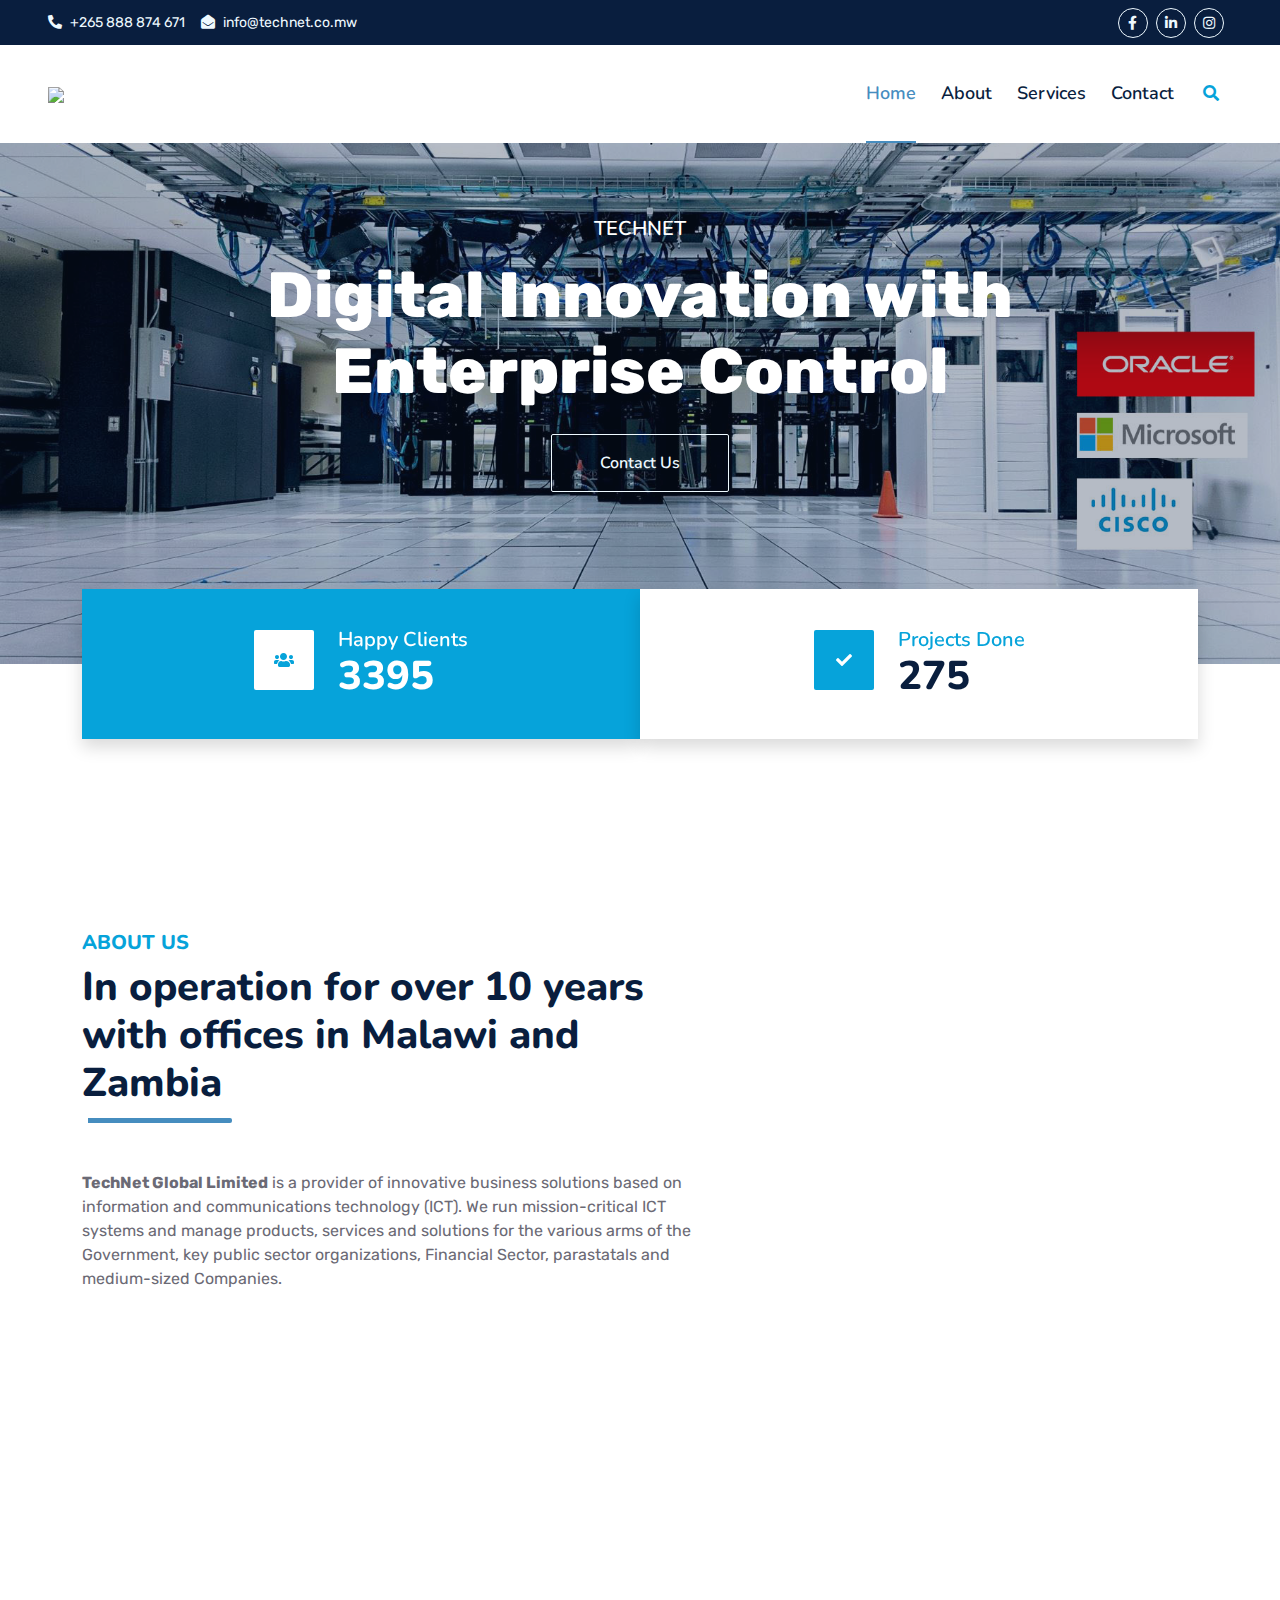
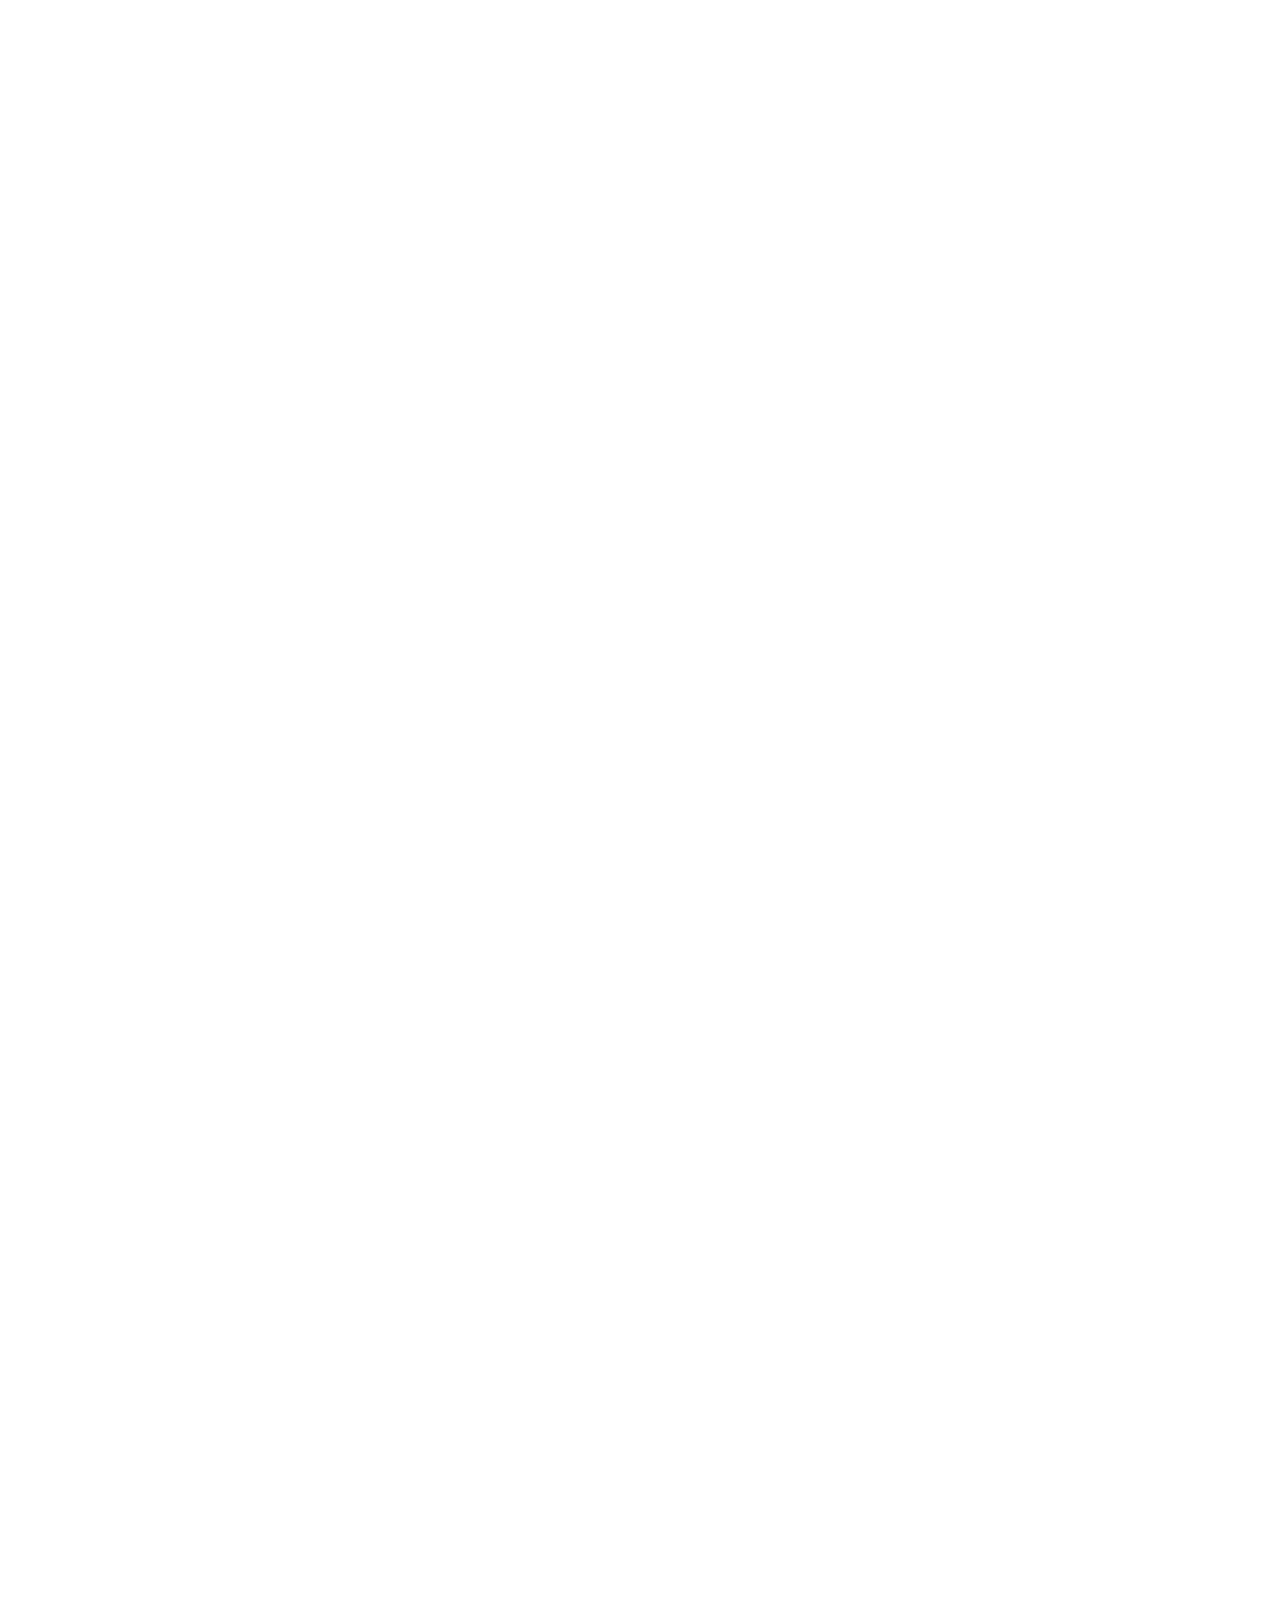
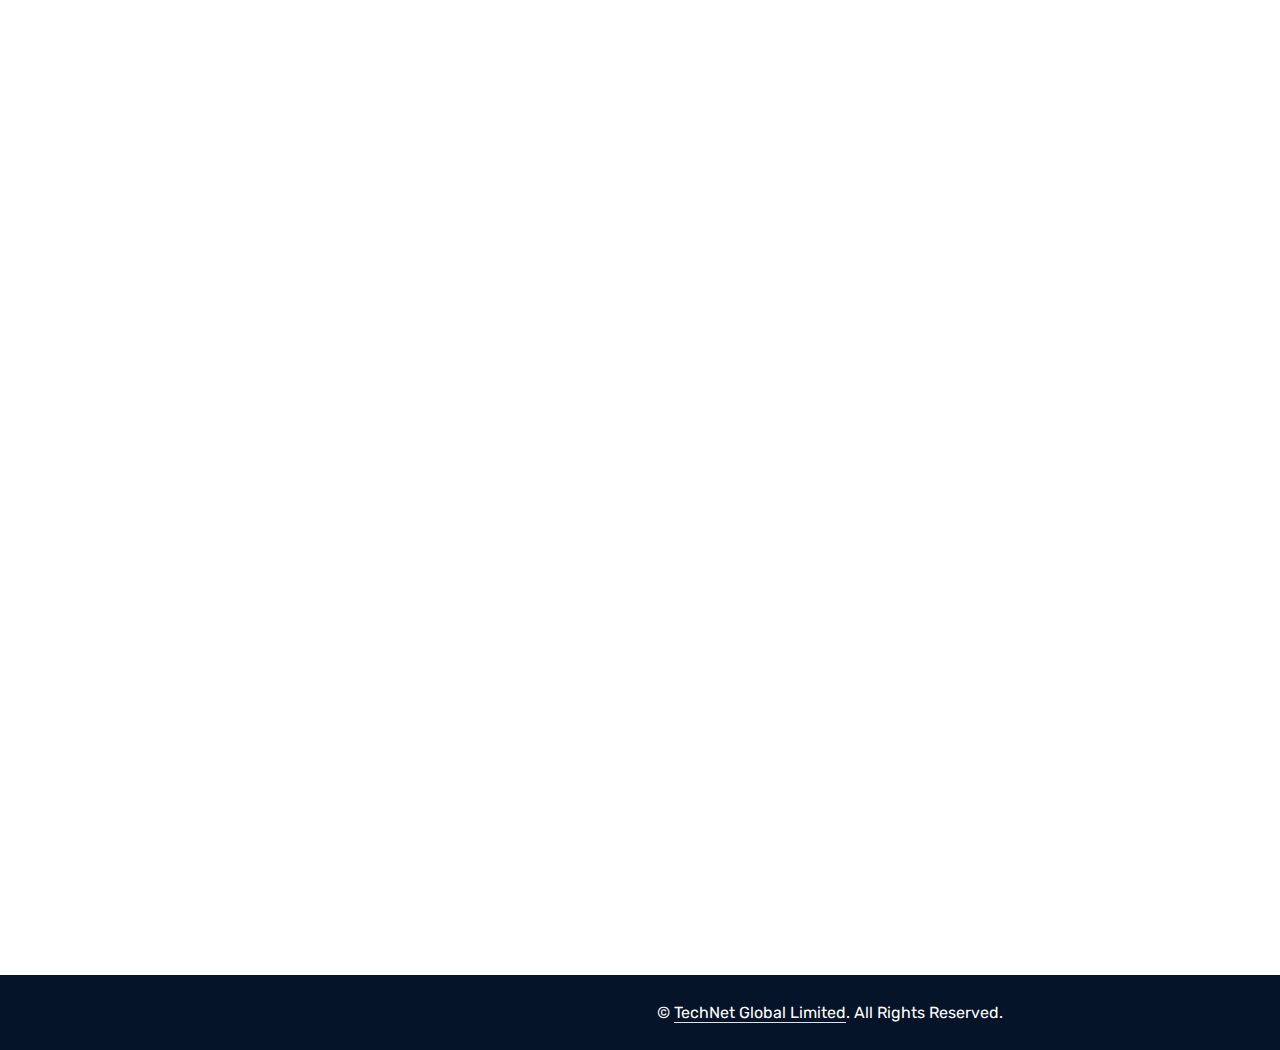
==== index.html @ 78ab6a91 "Add files via upload" ====
<!DOCTYPE html>
<html lang="en">

<head>
    <meta charset="utf-8">
    <title>TechNet - Digital Innovation with Enterprise Control</title>
    <meta content="width=device-width, initial-scale=1.0" name="viewport">
    <meta content="Free HTML Templates" name="keywords">
    <meta content="Free HTML Templates" name="description">

    <!-- Favicon -->
    <link href="img/logo.png" rel="icon">

    <!-- Google Web Fonts -->
    <link rel="preconnect" href="https://fonts.googleapis.com">
    <link rel="preconnect" href="https://fonts.gstatic.com" crossorigin>
    <link href="https://fonts.googleapis.com/css2?family=Nunito:wght@400;600;700;800&family=Rubik:wght@400;500;600;700&display=swap" rel="stylesheet">

    <!-- Icon Font Stylesheet -->
    <link href="https://cdnjs.cloudflare.com/ajax/libs/font-awesome/5.10.0/css/all.min.css" rel="stylesheet">
    <link href="https://cdn.jsdelivr.net/npm/bootstrap-icons@1.4.1/font/bootstrap-icons.css" rel="stylesheet">

    <!-- Libraries Stylesheet -->
    <link href="lib/owlcarousel/assets/owl.carousel.min.css" rel="stylesheet">
    <link href="lib/animate/animate.min.css" rel="stylesheet">

    <!-- Customized Bootstrap Stylesheet -->
    <link href="css/bootstrap.min.css" rel="stylesheet">

    <!-- Template Stylesheet -->
    <link href="css/style.css" rel="stylesheet">
</head>

<body>
    <!-- Spinner Start -->
    <div id="spinner" class="show bg-white position-fixed translate-middle w-100 vh-100 top-50 start-50 d-flex align-items-center justify-content-center">
        <div class="spinner"></div>
    </div>
    <!-- Spinner End -->


    <!-- Topbar Start -->
    <div class="container-fluid bg-dark px-5 d-none d-lg-block">
        <div class="row gx-0">
            <div class="col-lg-8 text-center text-lg-start mb-2 mb-lg-0">
                <div class="d-inline-flex align-items-center" style="height: 45px;">
                    <!-- <small class="me-3 text-light"><i class="fa fa-map-marker-alt me-2"></i>Plot # BE 71, Mahatma Gandhi Road</small> -->
                    <small class="me-3 text-light"><i class="fa fa-phone-alt me-2"></i>+265 888 874 671</small>
                    <small class="text-light"><i class="fa fa-envelope-open me-2"></i>info@technet.co.mw</small>
                </div>
            </div>
            <div class="col-lg-4 text-center text-lg-end">
                <div class="d-inline-flex align-items-center" style="height: 45px;">
                    <a class="btn btn-sm btn-outline-light btn-sm-square rounded-circle me-2" href=""><i class="fab fa-facebook-f fw-normal"></i></a>
                    <a class="btn btn-sm btn-outline-light btn-sm-square rounded-circle me-2" href=""><i class="fab fa-linkedin-in fw-normal"></i></a>
                    <a class="btn btn-sm btn-outline-light btn-sm-square rounded-circle me-2" href=""><i class="fab fa-instagram fw-normal"></i></a>
                </div>
            </div>
        </div>
    </div>
    <!-- Topbar End -->


    <!-- Navbar & Carousel Start -->
    <div class="container-fluid position-relative p-0">
        <nav class="navbar navbar-expand-lg bg-light navbar-dark px-5 py-3 py-lg-0">
            <a href="index.html" class="navbar-brand p-0">
                <img class="logo" src="img/logo.png">
            </a>
            <button class="navbar-toggler" type="button" data-bs-toggle="collapse" data-bs-target="#navbarCollapse">
                <span class="fa fa-bars"></span>
            </button>
            <div class="collapse navbar-collapse" id="navbarCollapse">
                <div class="navbar-nav ms-auto py-0">
                    <a href="index.html" class="nav-item nav-link active">Home</a>
                    <a href="about.html" class="nav-item nav-link">About</a>
                    <a href="service.html" class="nav-item nav-link">Services</a>
                    <a href="contact.html" class="nav-item nav-link">Contact</a>
                </div>
                <butaton type="button" class="btn text-primary ms-3" data-bs-toggle="modal" data-bs-target="#searchModal"><i class="fa fa-search"></i></butaton>
            </div>
        </nav>

        <div id="header-carousel" class="carousel slide carousel-fade" data-bs-ride="carousel">
            <div class="carousel-inner">
                <div class="carousel-item active">
                    <img class="w-100" src="img/sr.jpg" alt="Image">
                    <div class="carousel-caption d-flex flex-column align-items-center justify-content-center">
                        <div class="p-3" style="max-width: 900px;">
                            <h5 class="text-white text-uppercase mb-3 animated slideInDown">TechNet</h5>
                            <div class=" display-3 text-white mb-md-4 animated zoomIn">Digital Innovation with Enterprise Control</div>
                            <!-- <a href="quote.html" class="btn btn-primary py-md-3 px-md-5 me-3 animated slideInLeft">Free Quote</a> -->
                            <a href="" class="btn btn-outline-light py-md-3 px-md-5 animated slideInRight">Contact Us</a>
                        </div>
                    </div>
                </div>
<!--                 <div class="carousel-item">
                    <img class="w-100" src="img/Oracle.jpg" alt="Image">
                    <div class="carousel-caption d-flex flex-column align-items-center justify-content-center">
                        <div class="p-3" style="max-width: 900px;">
                            <h5 class="text-white text-uppercase mb-3 animated slideInDown">Creative & Innovative</h5>
                            <h1 class="display-1 text-white mb-md-4 animated zoomIn">Creative & Innovative Digital Solution</h1>
                            <a href="quote.html" class="btn btn-primary py-md-3 px-md-5 me-3 animated slideInLeft">Free Quote</a>
                            <a href="" class="btn btn-outline-light py-md-3 px-md-5 animated slideInRight">Contact Us</a>
                        </div>
                    </div>
                </div> -->
            </div>
<!--             <button class="carousel-control-prev" type="button" data-bs-target="#header-carousel"
                data-bs-slide="prev">
                <span class="carousel-control-prev-icon" aria-hidden="true"></span>
                <span class="visually-hidden">Previous</span>
            </button>
            <button class="carousel-control-next" type="button" data-bs-target="#header-carousel"
                data-bs-slide="next">
                <span class="carousel-control-next-icon" aria-hidden="true"></span>
                <span class="visually-hidden">Next</span>
            </button> -->
        </div>
    </div>
    <!-- Navbar & Carousel End -->


    <!-- Full Screen Search Start -->
    <div class="modal fade" id="searchModal" tabindex="-1">
        <div class="modal-dialog modal-fullscreen">
            <div class="modal-content" style="background: rgba(9, 30, 62, .7);">
                <div class="modal-header border-0">
                    <button type="button" class="btn bg-white btn-close" data-bs-dismiss="modal" aria-label="Close"></button>
                </div>
                <div class="modal-body d-flex align-items-center justify-content-center">
                    <div class="input-group" style="max-width: 600px;">
                        <input type="text" class="form-control bg-transparent border-primary p-3" placeholder="Type search keyword">
                        <button class="btn btn-primary px-4"><i class="bi bi-search"></i></button>
                    </div>
                </div>
            </div>
        </div>
    </div>
    <!-- Full Screen Search End -->


    <!-- Facts Start -->
    <div class="container-fluid facts py-5 pt-lg-0">
        <div class="container py-5 pt-lg-0">
            <div class="row gx-0">
                <div class="col-lg-6 wow zoomIn" data-wow-delay="0.1s">
                    <div class="bg-primary shadow d-flex align-items-center justify-content-center p-4" style="height: 150px;">
                        <div class="bg-white d-flex align-items-center justify-content-center rounded mb-2" style="width: 60px; height: 60px;">
                            <i class="fa fa-users text-primary"></i>
                        </div>
                        <div class="ps-4">
                            <h5 class="text-white mb-0">Happy Clients</h5>
                            <h1 class="text-white mb-0" data-toggle="counter-up">12345</h1>
                        </div>
                    </div>
                </div>
                <div class="col-lg-6 wow zoomIn" data-wow-delay="0.3s">
                    <div class="bg-light shadow d-flex align-items-center justify-content-center p-4" style="height: 150px;">
                        <div class="bg-primary d-flex align-items-center justify-content-center rounded mb-2" style="width: 60px; height: 60px;">
                            <i class="fa fa-check text-white"></i>
                        </div>
                        <div class="ps-4">
                            <h5 class="text-primary mb-0">Projects Done</h5>
                            <h1 class="mb-0" data-toggle="counter-up">1000</h1>
                        </div>
                    </div>
                </div>
            </div>
        </div>
    </div>
    <!-- Facts Start -->


    <!-- About Start -->
    <div class="container-fluid py-5 wow fadeInUp" data-wow-delay="0.1s">
        <div class="container py-5">
            <div class="row g-5">
                <div class="col-lg-7">
                    <div class="section-title position-relative pb-3 mb-5">
                        <h5 class="fw-bold text-primary text-uppercase">About Us</h5>
                        <h1 class="mb-0">In operation for over 10 years with offices in Malawi and Zambia</h1>
                    </div>
                    <p class="mb-4"><strong>TechNet Global Limited</strong> is a provider of innovative business solutions based on information and communications technology (ICT). We run mission-critical ICT systems and manage products, services and solutions for the various arms of the Government, key public sector organizations, Financial Sector, parastatals and medium-sized Companies. </p>
                    <div class="row g-0 mb-3">
                        <div class="col-sm-6 wow zoomIn" data-wow-delay="0.2s">
                            <h5 class="mb-3"><i class="fa fa-check text-primary me-3"></i>Professional Staff</h5>
                        </div>
                        <div class="col-sm-6 wow zoomIn" data-wow-delay="0.4s">
                            <h5 class="mb-3"><i class="fa fa-check text-primary me-3"></i>24/7 Support</h5>
                        </div>
                    </div>
                    <div class="d-flex align-items-center mb-4 wow fadeIn" data-wow-delay="0.6s">
                        <div class="bg-primary d-flex align-items-center justify-content-center rounded" style="width: 60px; height: 60px;">
                            <i class="fa fa-phone-alt text-white"></i>
                        </div>
                        <div class="ps-4">
                            <h5 class="mb-2">Call for more information</h5>
                            <h4 class="text-primary mb-0">+265 888 874 671</h4>
                        </div>
                    </div>
                    <a href="quote.html" class="btn btn-primary py-3 px-5 mt-3 wow zoomIn" data-wow-delay="0.9s">Read More</a>
                </div>
                <div class="col-lg-5" style="min-height: 500px;">
                    <div class="position-relative h-100">
                        <img class="position-absolute w-100 h-100 rounded wow zoomIn" data-wow-delay="0.9s" src="img/placeholder.jpg" style="object-fit: cover;">
                    </div>
                </div>
            </div>
        </div>
    </div>
    <!-- About End -->


    <!-- Features Start -->
<!--     <div class="container-fluid py-5 wow fadeInUp" data-wow-delay="0.1s">
        <div class="container py-5">
            <div class="section-title text-center position-relative pb-3 mb-5 mx-auto" style="max-width: 600px;">
                <h5 class="fw-bold text-primary text-uppercase">Why TechNet</h5>
                <h1 class="mb-0">We Are Here to Grow Your Business Exponentially</h1>
            </div>
            <div class="row g-5">
                <div class="col-lg-4">
                    <div class="row g-5">
                        <div class="col-12 wow zoomIn" data-wow-delay="0.2s">
                            <div class="bg-primary rounded d-flex align-items-center justify-content-center mb-3" style="width: 60px; height: 60px;">
                                <i class="fa fa-cubes text-white"></i>
                            </div>
                            <h4>Best In Industry</h4>
                            <p class="mb-0">Magna sea eos sit dolor, ipsum amet lorem diam dolor eos et diam dolor</p>
                        </div>
                        <div class="col-12 wow zoomIn" data-wow-delay="0.6s">
                            <div class="bg-primary rounded d-flex align-items-center justify-content-center mb-3" style="width: 60px; height: 60px;">
                                <i class="fa fa-award text-white"></i>
                            </div>
                            <h4>Award Winning</h4>
                            <p class="mb-0">Magna sea eos sit dolor, ipsum amet lorem diam dolor eos et diam dolor</p>
                        </div>
                    </div>
                </div>
                <div class="col-lg-4  wow zoomIn" data-wow-delay="0.9s" style="min-height: 350px;">
                    <div class="position-relative h-100">
                        <img class="position-absolute w-100 h-100 rounded wow zoomIn" data-wow-delay="0.1s" src="img/feature.jpg" style="object-fit: cover;">
                    </div>
                </div>
                <div class="col-lg-4">
                    <div class="row g-5">
                        <div class="col-12 wow zoomIn" data-wow-delay="0.4s">
                            <div class="bg-primary rounded d-flex align-items-center justify-content-center mb-3" style="width: 60px; height: 60px;">
                                <i class="fa fa-users-cog text-white"></i>
                            </div>
                            <h4>Professional Staff</h4>
                            <p class="mb-0">Magna sea eos sit dolor, ipsum amet lorem diam dolor eos et diam dolor</p>
                        </div>
                        <div class="col-12 wow zoomIn" data-wow-delay="0.8s">
                            <div class="bg-primary rounded d-flex align-items-center justify-content-center mb-3" style="width: 60px; height: 60px;">
                                <i class="fa fa-phone-alt text-white"></i>
                            </div>
                            <h4>24/7 Support</h4>
                            <p class="mb-0">Magna sea eos sit dolor, ipsum amet lorem diam dolor eos et diam dolor</p>
                        </div>
                    </div>
                </div>
            </div>
        </div>
    </div> -->
    <!-- Features Start -->


    <!-- Service Start -->
    <div class="container-fluid py-5 wow fadeInUp" data-wow-delay="0.1s">
        <div class="container py-5">
            <div class="section-title text-center position-relative pb-3 mb-5 mx-auto" style="max-width: 600px;">
                <h5 class="fw-bold text-primary text-uppercase">Our Services</h5>
                <h1 class="mb-0">Best ICT Solutions for Your Business</h1>
            </div>
            <div class="row g-5">
                <div class="col-lg-4 col-md-6 wow zoomIn" data-wow-delay="0.3s">
                    <div class="service-item bg-light rounded d-flex flex-column align-items-center justify-content-center text-center">
                        <div class="service-icon">
                            <i class="fa fa-database text-white"></i>
                        </div>
                        <h4 class="mb-3">Datacenter Servers and Storage</h4>
                        <p class="m-0">Data Centre server memory for the most demanding workloads</p>
                        <a class="btn btn-lg btn-primary rounded" href="">
                            <i class="bi bi-arrow-right"></i>
                        </a>
                    </div>
                </div>
                <div class="col-lg-4 col-md-6 wow zoomIn" data-wow-delay="0.6s">
                    <div class="service-item bg-light rounded d-flex flex-column align-items-center justify-content-center text-center">
                        <div class="service-icon">
                            <i class="fa fa-cogs text-white"></i>
                        </div>
                        <h4 class="mb-3">Network Design and Implementation</h4>
                        <p class="m-0">Expertise covering a broad range of technologies, providing comprehensive services for your ever changing business needs.</p>
                        <a class="btn btn-lg btn-primary rounded" href="">
                            <i class="bi bi-arrow-right"></i>
                        </a>
                    </div>
                </div>
                <div class="col-lg-4 col-md-6 wow zoomIn" data-wow-delay="0.9s">
                    <div class="service-item bg-light rounded d-flex flex-column align-items-center justify-content-center text-center">
                        <div class="service-icon">
                            <i class="fa fa-chart-pie text-white"></i>
                        </div>
                        <h4 class="mb-3">Business Intelligence and Analytics</h4>
                        <p class="m-0">Solutions here at TechNet specialize in BI Applications to maximize the value of your data.</p>
                        <a class="btn btn-lg btn-primary rounded" href="">
                            <i class="bi bi-arrow-right"></i>
                        </a>
                    </div>
                </div>
                <div class="col-lg-4 col-md-6 wow zoomIn" data-wow-delay="0.3s">
                    <div class="service-item bg-light rounded d-flex flex-column align-items-center justify-content-center text-center">
                        <div class="service-icon">
                            <i class="fab fa-superpowers text-white"></i>
                        </div>
                        <h4 class="mb-3">Virtualization</h4>
                        <p class="m-0">We give you excellent virtualization solutions including VMWare, IBM Power VM, Oracle VM, Windows Hypervisor and many more.</p>
                        <a class="btn btn-lg btn-primary rounded" href="">
                            <i class="bi bi-arrow-right"></i>
                        </a>
                    </div>
                </div>
                <div class="col-lg-4 col-md-6 wow zoomIn" data-wow-delay="0.6s">
                    <div class="service-item bg-light rounded d-flex flex-column align-items-center justify-content-center text-center">
                        <div class="service-icon">
                            <i class="fa fa-shield-alt text-white"></i>
                        </div>
                        <h4 class="mb-3">Cyber Security</h4>
                        <p class="m-0">The best choice that will Future-proof your security with reliable solutions.</p>
                        <a class="btn btn-lg btn-primary rounded" href="">
                            <i class="bi bi-arrow-right"></i>
                        </a>
                    </div>
                </div>
                <div class="col-lg-4 col-md-6 wow zoomIn" data-wow-delay="0.9s">
                    <div class="position-relative bg-primary rounded h-100 d-flex flex-column align-items-center justify-content-center text-center p-5">
                        <h3 class="text-white mb-3"><a href="#" class="btn btn-light">More Services</a></h3>
                        <p class="text-white mb-3">Get Excellent IT services from TechNet </p>
                        <h2 class="text-white mb-0">+265 888 874 671</h2>
                    </div>
                </div>
            </div>
        </div>
    </div>
    <!-- Service End -->




    <!-- Quote Start -->
    <div class="container-fluid py-5 wow fadeInUp" data-wow-delay="0.1s">
        <div class="container py-5">
            <div class="row g-5">
                <div class="col-lg-7">
                    <div class="section-title position-relative pb-3 mb-5">
                        <h5 class="fw-bold text-primary text-uppercase">Request A Quote</h5>
                        <h1 class="mb-0">Feel Free to Contact Us</h1>
                    </div>
                    <div class="row gx-3">
                        <div class="col-sm-6 wow zoomIn" data-wow-delay="0.2s">
                            <h5 class="mb-4"><i class="fa fa-reply text-primary me-3"></i>Reply within 24 hours</h5>
                        </div>
                        <div class="col-sm-6 wow zoomIn" data-wow-delay="0.4s">
                            <h5 class="mb-4"><i class="fa fa-phone-alt text-primary me-3"></i>24 hrs telephone support</h5>
                        </div>
                    </div>
                    <p class="mb-4">TechNet specializes in customized IT solutions for industries in the areas of Financial Services, Insurance, Transportation, Telecom, Healthcare, Parastatals and Government. TechNet also offers a range of consulting and IT skills, helping businesses re-engineer and reinvent their products, services and processes to compete successfully in an ever-changing marketplace.</p>
                    <div class="d-flex align-items-center mt-2 wow zoomIn" data-wow-delay="0.6s">
                        <div class="bg-primary d-flex align-items-center justify-content-center rounded" style="width: 60px; height: 60px;">
                            <i class="fa fa-phone-alt text-white"></i>
                        </div>
                        <div class="ps-4">
                            <h5 class="mb-2">Call to ask any question</h5>
                            <h4 class="text-primary mb-0">+265 888 874 671</h4>
                        </div>
                    </div>
                </div>
                <div class="col-lg-5" style="min-height: 500px;">
                    <div class="position-relative h-100">
                        <img class="position-absolute w-100 h-100 rounded wow zoomIn" data-wow-delay="0.9s" src="img/quote.jpg" style="object-fit: cover;">
                    </div>
                </div>
            </div>
        </div>
    </div>
    <!-- Quote End -->



    <!-- Vendor Start -->
    <div class="container-fluid py-5 wow fadeInUp" data-wow-delay="0.1s">
        <div class="container py-5 mb-5">
            <div class="section-title text-center position-relative pb-3 mb-5 mx-auto" style="max-width: 600px;">
                <h5 class="fw-bold text-primary text-uppercase">Our Partners</h5>
            </div>
            <div class="bg-white">
                <div class="owl-carousel vendor-carousel">
                    <img src="img/vendor-1.jpg" alt="">
                    <img src="img/vendor-2.jpg" alt="">
                    <img src="img/vendor-3.jpg" alt="">
                    <img src="img/vendor-4.jpg" alt="">
                    <img src="img/vendor-5.jpg" alt="">
                    <img src="img/vendor-6.jpg" alt="">
                    <img src="img/vendor-11.jpg" alt="">
                    <img src="img/vendor-8.jpg" alt="">
                    <img src="img/vendor-9.jpg" alt="">
                    <img src="img/vendor-12.jpg" alt="">
                    <img src="img/vendor-13.jpg" alt="">
                    <img src="img/vendor-14.jpg" alt="">
                    <img src="img/vendor-15.jpg" alt="">
                    <img src="img/vendor-16.jpg" alt="">
                    <img src="img/vendor-17.jpg" alt="">

                </div>
            </div>
        </div>
    </div>
    <!-- Vendor End -->
    

    <!-- Footer Start -->
    <div class="container-fluid bg-dark text-light mt-5 wow fadeInUp" data-wow-delay="0.1s">
        <div class="container">
            <div class="row gx-5">
                <div class="col-lg-4 col-md-6 footer-about">
                    <div class="ustify-content-center text-center h-100 bg-primary p-4">
                       <div class="bg-light p-3">
                            <a href="index.html" class="navbar-brand">
                                <img class="logo" src="img/logof.png">
                            </a>
                        </div>
                        <p class="mt-3 mb-4">TechNet specializes in customized IT solutions for industries in the areas of Financial Services, Insurance, 
                        Transportation, Telecom, Healthcare and Power.</p>

                    </div>
                </div>
                <div class="col-lg-8 col-md-6">
                    <div class="row gx-5">
                        <div class="col-lg-4 col-md-12 pt-5 mb-5">
                            <div class="section-title section-title-sm position-relative pb-3 mb-4">
                                <h3 class="text-light mb-0">Get In Touch</h3>
                            </div>
                            <div class="d-flex mb-2">
                                <i class="bi bi-geo-alt text-primary me-2"></i>
                                <p class="mb-0">Plot No. BE 71, Mahatma Gandhi Road</p>
                            </div>
                            <div class="d-flex mb-2">
                                <i class="bi bi-envelope-open text-primary me-2"></i>
                                <p class="mb-0">info@technet.co.mw</p>
                            </div>
                            <div class="d-flex mb-2">
                                <i class="bi bi-telephone text-primary me-2"></i>
                                <p class="mb-0">+265 888 874 671</p>
                            </div>
                            <div class="d-flex mt-4">
                                <a class="btn btn-primary btn-square me-2" href="#"><i class="fab fa-twitter fw-normal"></i></a>
                                <a class="btn btn-primary btn-square me-2" href="#"><i class="fab fa-facebook-f fw-normal"></i></a>
                                <a class="btn btn-primary btn-square me-2" href="#"><i class="fab fa-linkedin-in fw-normal"></i></a>
                                <a class="btn btn-primary btn-square" href="#"><i class="fab fa-instagram fw-normal"></i></a>
                            </div>
                        </div>
                        <div class="col-lg-4 col-md-12 pt-0 pt-lg-5 mb-5">
                            <div class="section-title section-title-sm position-relative pb-3 mb-4">
                                <h3 class="text-light mb-0">Quick Links</h3>
                            </div>
                            <div class="link-animated d-flex flex-column justify-content-start">
                                <a class="text-light mb-2" href="index.php"><i class="bi bi-arrow-right text-primary me-2"></i>Home</a>
                                <a class="text-light mb-2" href="about.html"><i class="bi bi-arrow-right text-primary me-2"></i>About Us</a>
                                <a class="text-light mb-2" href="service.html"><i class="bi bi-arrow-right text-primary me-2"></i>Our Services</a>
                            </div>
                        </div>
                        <div class="col-lg-4 col-md-12 pt-0 pt-lg-5 mb-5">
                            <div class="section-title section-title-sm position-relative pb-3 mb-4">
                                <h3 class="text-light mb-0">Popular Links</h3>
                            </div>
                            <div class="link-animated d-flex flex-column justify-content-start">
                                <a class="text-light mb-2" href="service.html"><i class="bi bi-arrow-right text-primary me-2"></i>Our Services</a>
                                <a class="text-light" href="contact.html"><i class="bi bi-arrow-right text-primary me-2"></i>Contact Us</a>
                            </div>
                        </div>
                    </div>
                </div>
            </div>
        </div>
    </div>
    <div class="container-fluid text-white" style="background: #061429;">
        <div class="container text-center">
            <div class="row justify-content-end">
                <div class="col-lg-8 col-md-6">
                    <div class="d-flex align-items-center justify-content-center" style="height: 75px;">
                        <p class="mb-0">&copy; <a class="text-white border-bottom" href="#">TechNet Global Limited</a>. All Rights Reserved. 

                    </div>
                </div>
            </div>
        </div>
    </div>
    <!-- Footer End -->


    <!-- Back to Top -->
    <a href="#" class="btn btn-lg btn-primary btn-lg-square rounded back-to-top"><i class="bi bi-arrow-up"></i></a>


    <!-- JavaScript Libraries -->
    <script src="https://code.jquery.com/jquery-3.4.1.min.js"></script>
    <script src="https://cdn.jsdelivr.net/npm/bootstrap@5.0.0/dist/js/bootstrap.bundle.min.js"></script>
    <script src="lib/wow/wow.min.js"></script>
    <script src="lib/easing/easing.min.js"></script>
    <script src="lib/waypoints/waypoints.min.js"></script>
    <script src="lib/counterup/counterup.min.js"></script>
    <script src="lib/owlcarousel/owl.carousel.min.js"></script>

    <!-- Template Javascript -->
    <script src="js/main.js"></script>
</body>

</html>
---- css/style.css ----
/********** Template CSS **********/
:root {
    --primary: #468dbf;
    --secondary: #34AD54;
    --light: #EEF9FF;
    --dark: #30386a;
}


/*** Spinner ***/
.spinner {
    width: 40px;
    height: 40px;
    background: var(--primary);
    margin: 100px auto;
    -webkit-animation: sk-rotateplane 1.2s infinite ease-in-out;
    animation: sk-rotateplane 1.2s infinite ease-in-out;
}

@-webkit-keyframes sk-rotateplane {
    0% {
        -webkit-transform: perspective(120px)
    }
    50% {
        -webkit-transform: perspective(120px) rotateY(180deg)
    }
    100% {
        -webkit-transform: perspective(120px) rotateY(180deg) rotateX(180deg)
    }
}

@keyframes sk-rotateplane {
    0% {
        transform: perspective(120px) rotateX(0deg) rotateY(0deg);
        -webkit-transform: perspective(120px) rotateX(0deg) rotateY(0deg)
    }
    50% {
        transform: perspective(120px) rotateX(-180.1deg) rotateY(0deg);
        -webkit-transform: perspective(120px) rotateX(-180.1deg) rotateY(0deg)
    }
    100% {
        transform: perspective(120px) rotateX(-180deg) rotateY(-179.9deg);
        -webkit-transform: perspective(120px) rotateX(-180deg) rotateY(-179.9deg);
    }
}

#spinner {
    opacity: 0;
    visibility: hidden;
    transition: opacity .5s ease-out, visibility 0s linear .5s;
    z-index: 99999;
}

#spinner.show {
    transition: opacity .5s ease-out, visibility 0s linear 0s;
    visibility: visible;
    opacity: 1;
}


/*** Heading ***/
h1,
h2,
.fw-bold {
    font-weight: 800 !important;
}

h3,
h4,
.fw-semi-bold {
    font-weight: 700 !important;
}

h5,
h6,
.fw-medium {
    font-weight: 600 !important;
}


/*** Button ***/
.btn {
    font-family: 'Nunito', sans-serif;
    font-weight: 600;
    transition: .5s;
}

.btn-primary,
.btn-secondary {
    color: #FFFFFF;
    box-shadow: inset 0 0 0 50px transparent;
}

.btn-primary:hover {
    box-shadow: inset 0 0 0 0 var(--primary);
}

.btn-secondary:hover {
    box-shadow: inset 0 0 0 0 var(--secondary);
}

.btn-square {
    width: 36px;
    height: 36px;
}

.btn-sm-square {
    width: 30px;
    height: 30px;
}

.btn-lg-square {
    width: 48px;
    height: 48px;
}

.btn-square,
.btn-sm-square,
.btn-lg-square {
    padding-left: 0;
    padding-right: 0;
    text-align: center;
}


/*** Navbar ***/
.navbar-dark .navbar-nav .nav-link {
    font-family: 'Nunito', sans-serif;
    position: relative;
    margin-left: 25px;
    padding: 35px 0;
    color: #091e3e;
    font-size: 18px;
    font-weight: 600;
    outline: none;
    transition: .5s;
}

.sticky-top.navbar-dark .navbar-nav .nav-link {
    padding: 20px 0;
    color: var(--dark);
}

.navbar-dark .navbar-nav .nav-link:hover,
.navbar-dark .navbar-nav .nav-link.active {
    color: var(--primary);
}

.navbar-dark .navbar-brand h1 {
    color: #FFFFFF;
}

.navbar-dark .navbar-toggler {
    color: var(--primary) !important;
    border-color: var(--primary) !important;
}

@media (max-width: 991.98px) {
    .sticky-top.navbar-dark {
        position: relative;
        background: #FFFFFF;
    }

    .navbar-dark .navbar-nav .nav-link,
    .navbar-dark .navbar-nav .nav-link.show,
    .sticky-top.navbar-dark .navbar-nav .nav-link {
        padding: 10px 0;
        color: var(--dark);
    }

    .navbar-dark .navbar-brand h1 {
        color: var(--primary);
    }
}

@media (min-width: 992px) {
    .navbar-dark {
        position: absolute;
        width: 100%;
        top: 0;
        left: 0;
        border-bottom: 1px solid rgba(256, 256, 256, .1);
        z-index: 999;
    }
    
    .sticky-top.navbar-dark {
        position: fixed;
        background: #FFFFFF;
    }

    .navbar-dark .navbar-nav .nav-link::before {
        position: absolute;
        content: "";
        width: 0;
        height: 2px;
        bottom: -1px;
        left: 50%;
        background: var(--primary);
        transition: .5s;
    }

    .navbar-dark .navbar-nav .nav-link:hover::before,
    .navbar-dark .navbar-nav .nav-link.active::before {
        width: 100%;
        left: 0;
    }

    .navbar-dark .navbar-nav .nav-link.nav-contact::before {
        display: none;
    }

    .sticky-top.navbar-dark .navbar-brand h1 {
        color: var(--primary);
    }
}


/*** Carousel ***/
.carousel-caption {
    top: 0;
    left: 0;
    right: 0;
    bottom: 0;
    background: rgba(9, 30, 62, .3);
    z-index: 1;
}

@media (max-width: 576px) {
    .carousel-caption h5 {
        font-size: 14px;
        font-weight: 500 !important;
    }

    .carousel-caption h1 {
        font-size: 30px;
        font-weight: 600 !important;
    }
}

.carousel-control-prev,
.carousel-control-next {
    width: 10%;
}

.carousel-control-prev-icon,
.carousel-control-next-icon {
    width: 3rem;
    height: 3rem;
}


/*** Section Title ***/
.section-title::before {
    position: absolute;
    content: "";
    width: 150px;
    height: 5px;
    left: 0;
    bottom: 0;
    background: var(--primary);
    border-radius: 2px;
}

.section-title.text-center::before {
    left: 50%;
    margin-left: -75px;
}

.section-title.section-title-sm::before {
    width: 90px;
    height: 3px;
}

.section-title::after {
    position: absolute;
    content: "";
    width: 6px;
    height: 5px;
    bottom: 0px;
    background: #FFFFFF;
    -webkit-animation: section-title-run 5s infinite linear;
    animation: section-title-run 5s infinite linear;
}

.section-title.section-title-sm::after {
    width: 4px;
    height: 3px;
}

.section-title.text-center::after {
    -webkit-animation: section-title-run-center 5s infinite linear;
    animation: section-title-run-center 5s infinite linear;
}

.section-title.section-title-sm::after {
    -webkit-animation: section-title-run-sm 5s infinite linear;
    animation: section-title-run-sm 5s infinite linear;
}

@-webkit-keyframes section-title-run {
    0% {left: 0; } 50% { left : 145px; } 100% { left: 0; }
}

@-webkit-keyframes section-title-run-center {
    0% { left: 50%; margin-left: -75px; } 50% { left : 50%; margin-left: 45px; } 100% { left: 50%; margin-left: -75px; }
}

@-webkit-keyframes section-title-run-sm {
    0% {left: 0; } 50% { left : 85px; } 100% { left: 0; }
}


/*** Service ***/
.service-item {
    position: relative;
    height: 300px;
    padding: 0 30px;
    transition: .5s;
}

.service-item .service-icon {
    margin-bottom: 30px;
    width: 60px;
    height: 60px;
    display: flex;
    align-items: center;
    justify-content: center;
    background: var(--primary);
    border-radius: 2px;
    transform: rotate(-45deg);
}

.service-item .service-icon i {
    transform: rotate(45deg);
}

.service-item a.btn {
    position: absolute;
    width: 60px;
    bottom: -48px;
    left: 50%;
    margin-left: -30px;
    opacity: 0;
}

.service-item:hover a.btn {
    bottom: -24px;
    opacity: 1;
}


/*** Testimonial ***/
.testimonial-carousel .owl-dots {
    margin-top: 15px;
    display: flex;
    align-items: flex-end;
    justify-content: center;
}

.testimonial-carousel .owl-dot {
    position: relative;
    display: inline-block;
    margin: 0 5px;
    width: 15px;
    height: 15px;
    background: #DDDDDD;
    border-radius: 2px;
    transition: .5s;
}

.testimonial-carousel .owl-dot.active {
    width: 30px;
    background: var(--primary);
}

.testimonial-carousel .owl-item.center {
    position: relative;
    z-index: 1;
}

.testimonial-carousel .owl-item .testimonial-item {
    transition: .5s;
}

.testimonial-carousel .owl-item.center .testimonial-item {
    background: #FFFFFF !important;
    box-shadow: 0 0 30px #DDDDDD;
}


/*** Team ***/
.team-item {
    transition: .5s;
}

.team-social {
    position: absolute;
    width: 100%;
    height: 100%;
    top: 0;
    left: 0;
    display: flex;
    align-items: center;
    justify-content: center;
    transition: .5s;
}

.team-social a.btn {
    position: relative;
    margin: 0 3px;
    margin-top: 100px;
    opacity: 0;
}

.team-item:hover {
    box-shadow: 0 0 30px #DDDDDD;
}

.team-item:hover .team-social {
    background: rgba(9, 30, 62, .7);
}

.team-item:hover .team-social a.btn:first-child {
    opacity: 1;
    margin-top: 0;
    transition: .3s 0s;
}

.team-item:hover .team-social a.btn:nth-child(2) {
    opacity: 1;
    margin-top: 0;
    transition: .3s .05s;
}

.team-item:hover .team-social a.btn:nth-child(3) {
    opacity: 1;
    margin-top: 0;
    transition: .3s .1s;
}

.team-item:hover .team-social a.btn:nth-child(4) {
    opacity: 1;
    margin-top: 0;
    transition: .3s .15s;
}

.team-item .team-img img,
.blog-item .blog-img img  {
    transition: .5s;
}

.team-item:hover .team-img img,
.blog-item:hover .blog-img img {
    transform: scale(1.15);
}


/*** Miscellaneous ***/
@media (min-width: 991.98px) {
    .facts {
        position: relative;
        margin-top: -75px;
        z-index: 1;
    }
}

.back-to-top {
    position: fixed;
    display: none;
    right: 45px;
    bottom: 45px;
    z-index: 99;
}

.bg-header {
    background: linear-gradient(rgba(9, 30, 62, .7), rgba(9, 30, 62, .7)), url(../img/try.jpg) center center no-repeat;
    background-size: cover;
}

.link-animated a {
    transition: .5s;
}

.link-animated a:hover {
    padding-left: 10px;
}

@media (min-width: 767.98px) {
    .footer-about {
        margin-bottom: -75px;
    }
}

.logo{
    height: 80px;
}

.bg-light{
    background: white !important;
}
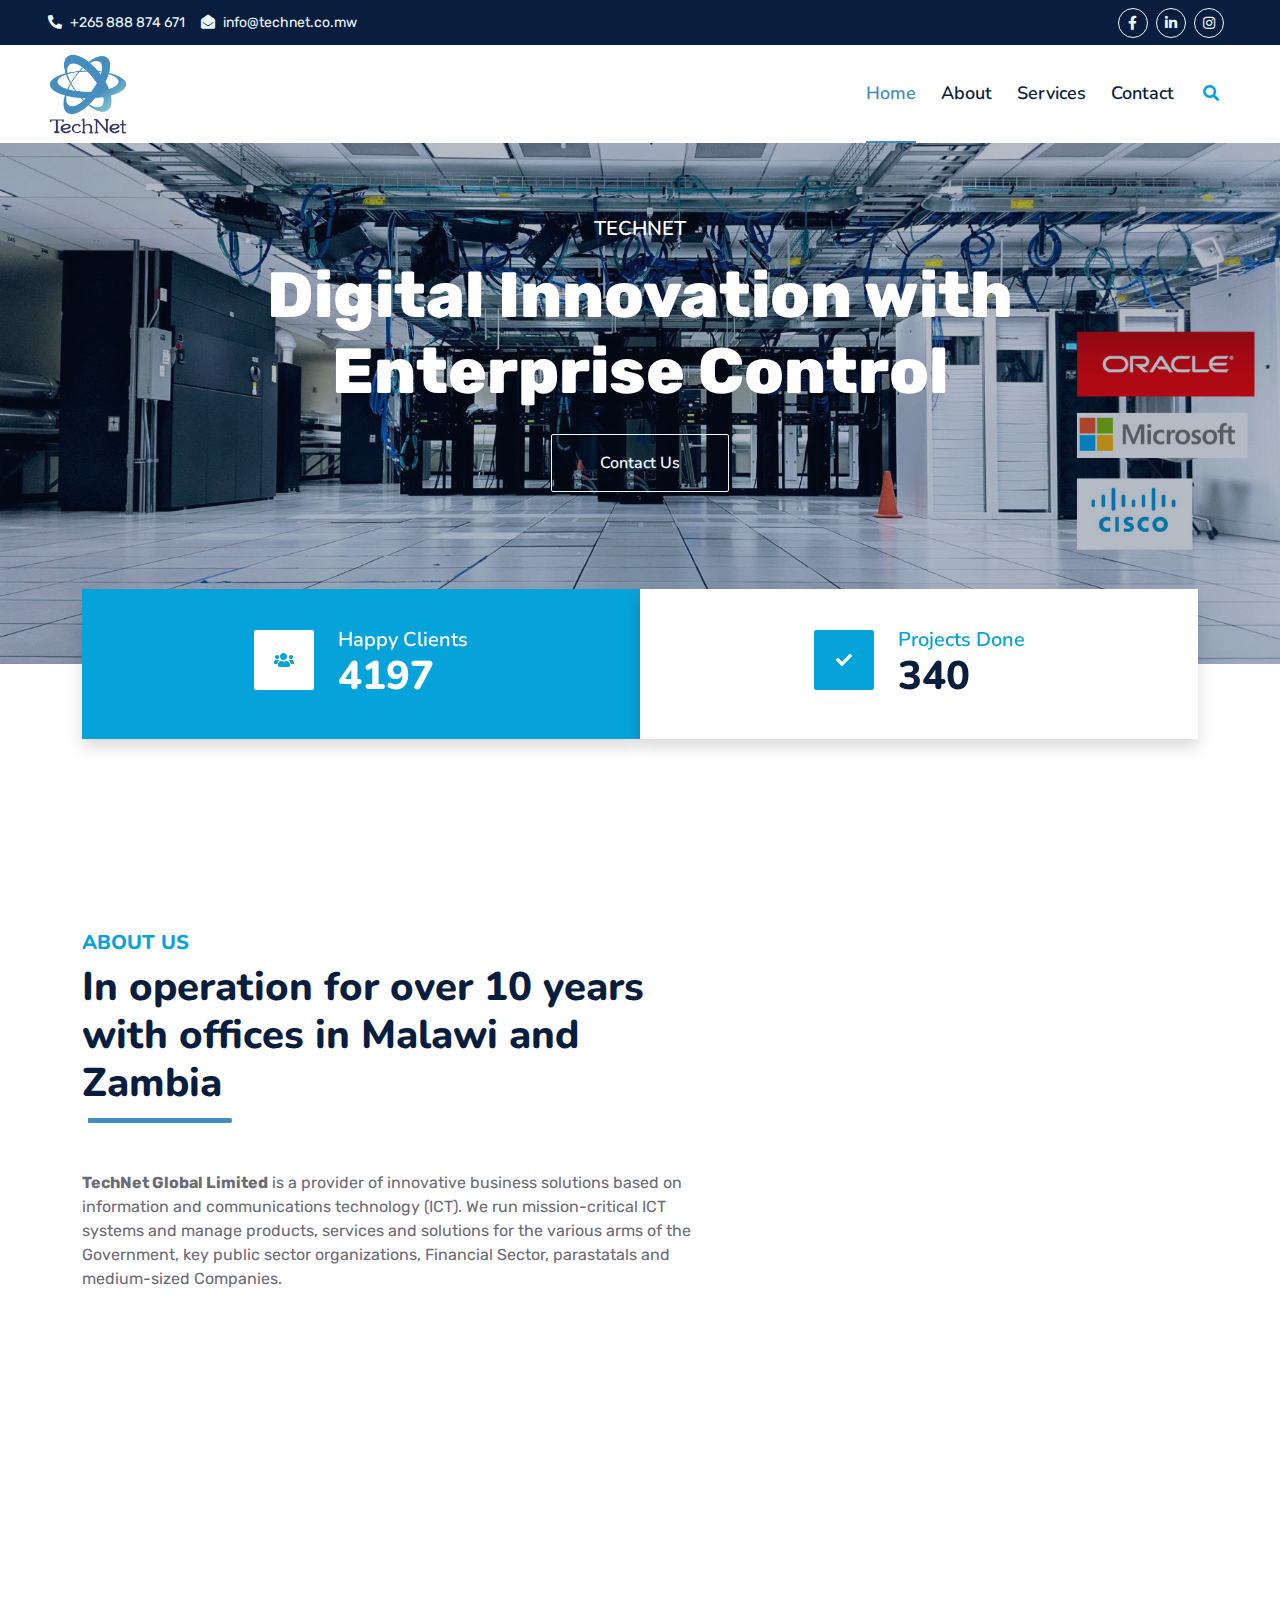
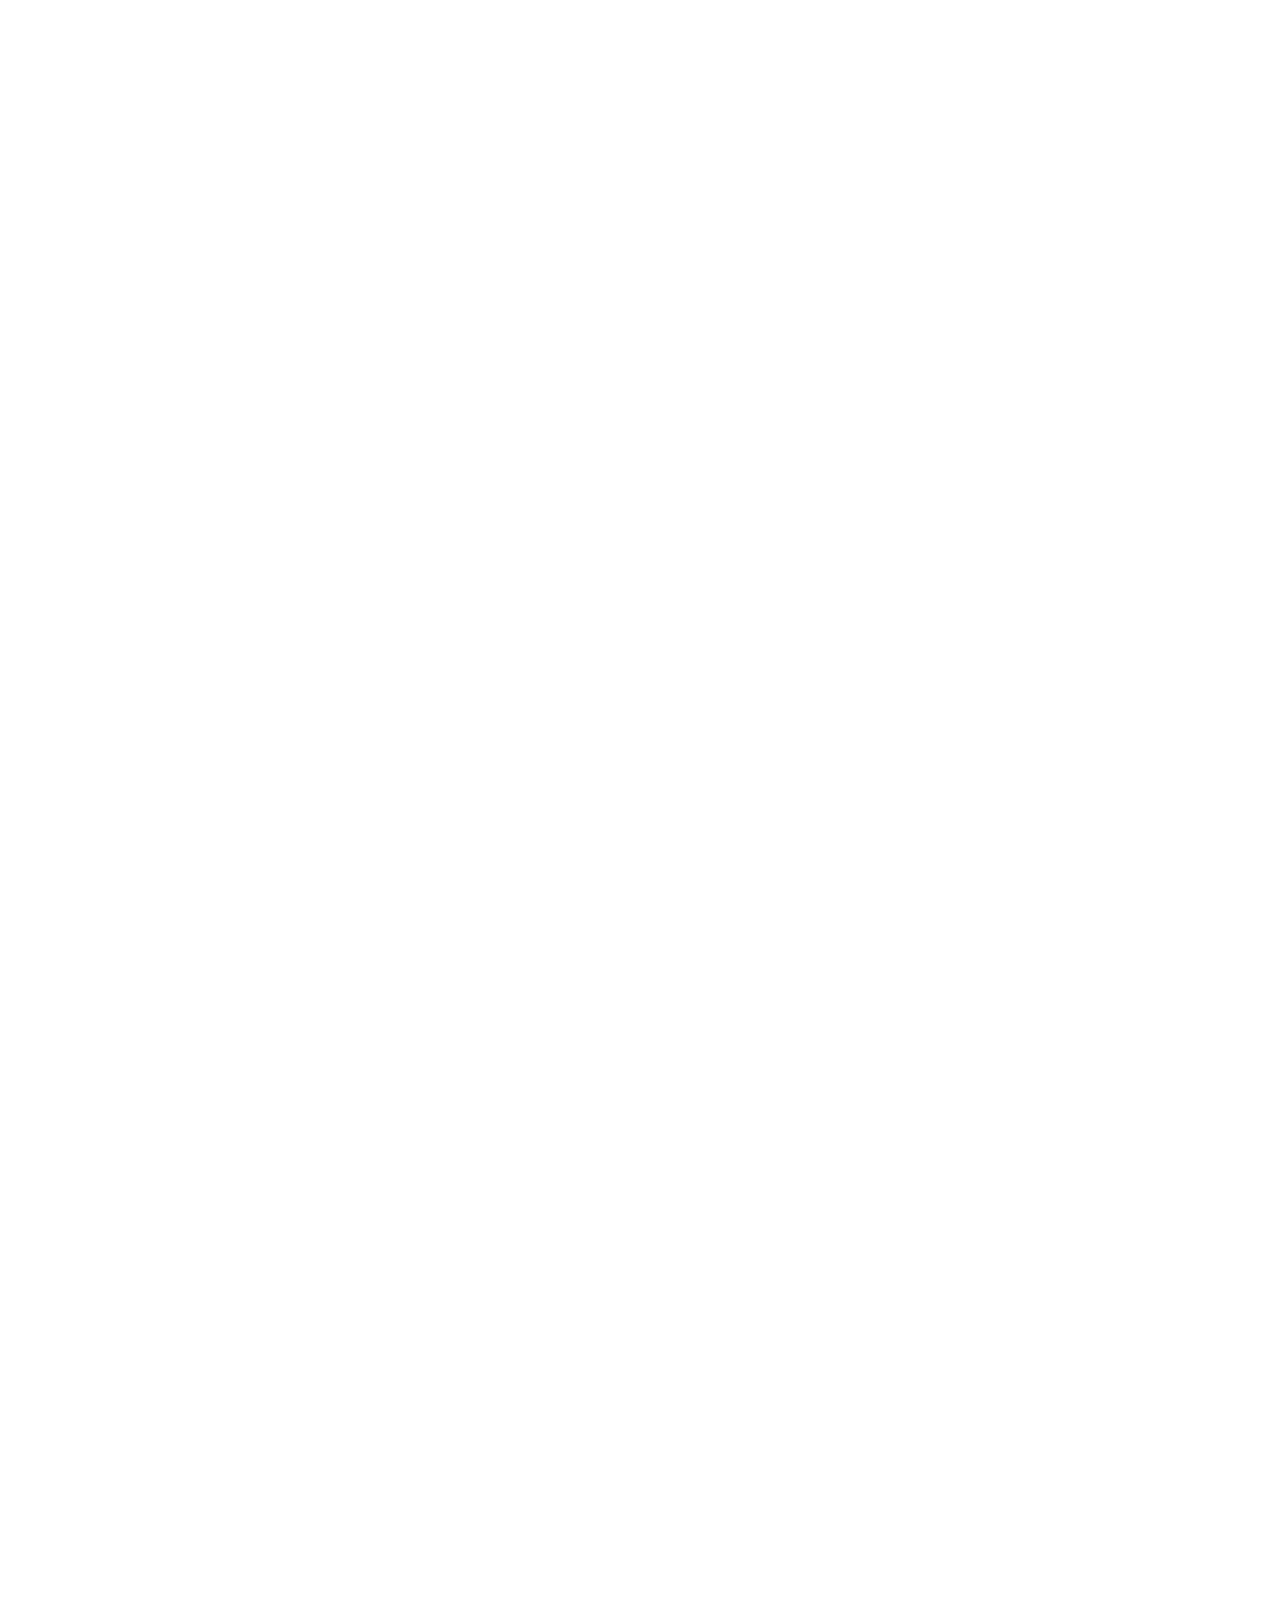
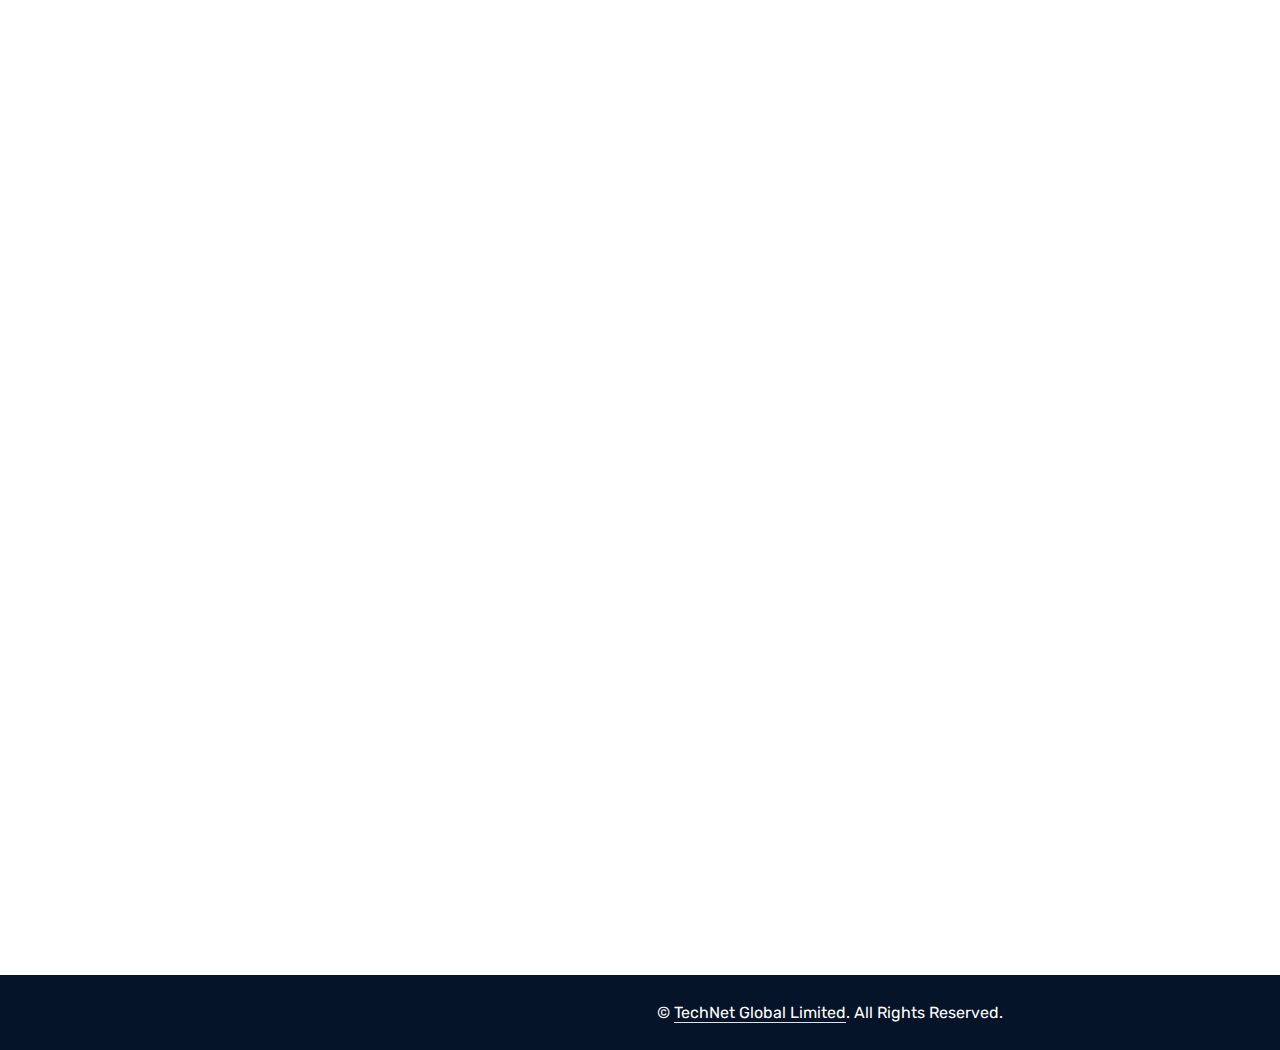
==== commit 38b9435b: "updated index" ====
--- a/index.html
+++ b/index.html
@@ -5,8 +5,6 @@
     <meta charset="utf-8">
     <title>TechNet - Digital Innovation with Enterprise Control</title>
     <meta content="width=device-width, initial-scale=1.0" name="viewport">
-    <meta content="Free HTML Templates" name="keywords">
-    <meta content="Free HTML Templates" name="description">
 
     <!-- Favicon -->
     <link href="img/logo.png" rel="icon">
@@ -518,4 +516,4 @@
     <script src="js/main.js"></script>
 </body>
 
-</html>+</html>
